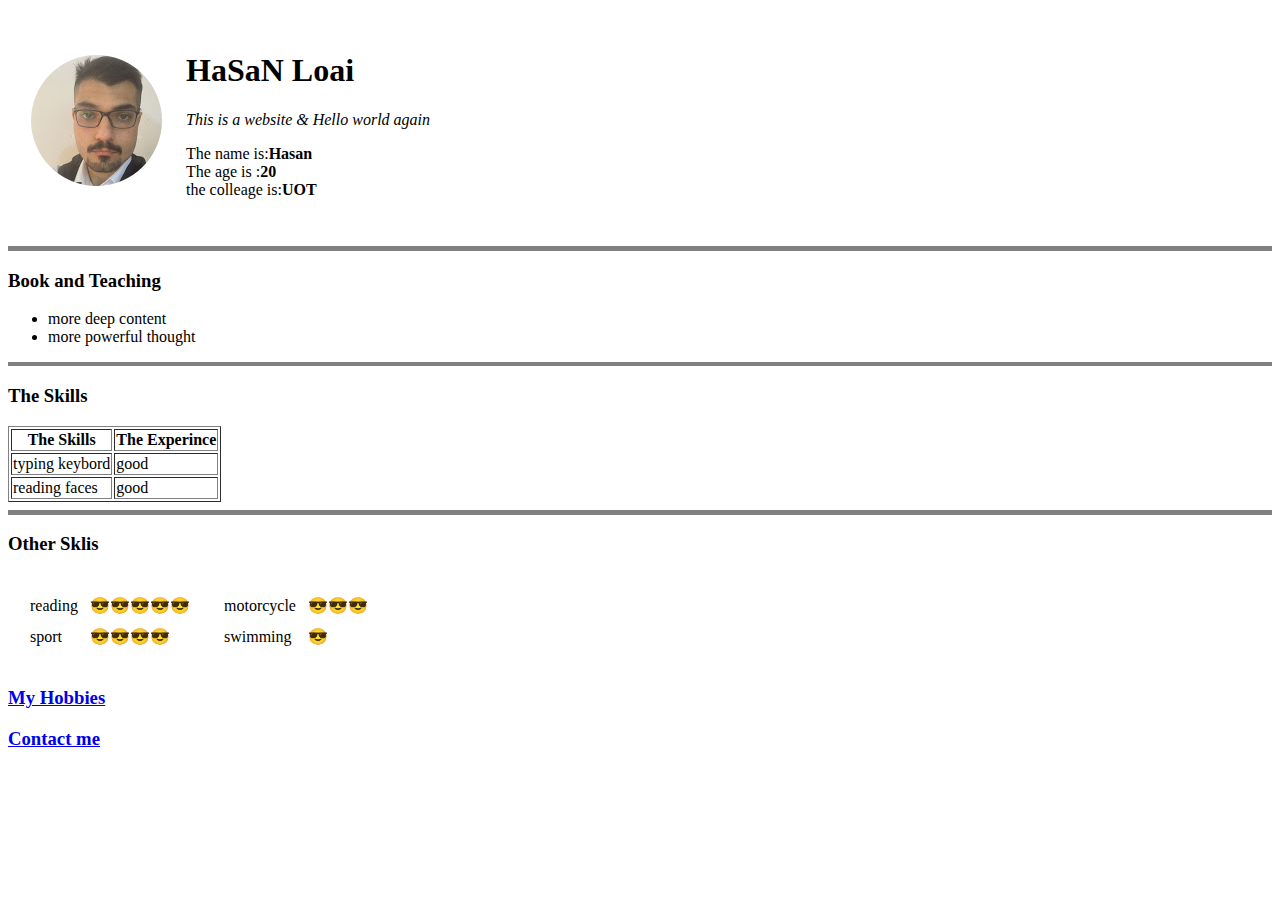
==== index.html @ 4924404e "My initial website" ====
<!DOCTYPE html>
<html lang="en" dir="ltr">
  <head>
    <meta charset="utf-8">
    <title>HaSan's website</title>
  </head>
  <body>
    <table cellspacing="22" >
      <tr>
        <td><img src="hasan.png" alt="HaSaN-Loai-Picture"></td>
        <td><h1>HaSaN Loai</h1>
        <p><em>This is a website & Hello world again</em></p>
        <p>The name is:<strong>Hasan</strong>
          <br>The age is :<strong>20</strong>
          <br>the colleage is:<strong>UOT</strong>
        </p></td>
      </tr>
    </table>
    <hr noshade size="5">
    <h3>Book and Teaching</h3>
    <ul>
      <li>more deep content</li>
      <li>more powerful thought</li>
    </ul>
    <hr size="4" noshade>
    <h3>The Skills</h3>
    <table border="1" >
      <thead>
        <tr>
          <th>The Skills</th>
          <th>The Experince</th>
        </tr>
      </thead>
      <tbody>
        <tr>
          <td>typing keybord</td>
          <td>good</td>
        </tr>
        <tr>
          <td>reading faces</td>
          <td>good</td>
        </tr>
      </tbody>
    </table>
    <hr noshade size="5">
    <h3>Other Sklis</h3>
  <table  cellspacing="10">
  <tr>
    <td>
      <table cellspacing="10">
        <tr>
          <td>reading</td>
          <td>😎😎😎😎😎</td>
        </tr>
        <tr>
          <td>sport</td>
          <td>😎😎😎😎</td>
        </tr>
      </table>
    </td>
    <td>
      <table cellspacing="10">
        <tr>
          <td>motorcycle</td>
          <td>😎😎😎</td>
        </tr>
        </tr>
        <tr>
          <td>swimming</td>
          <td>😎</td>
        </tr>
      </table>
    </td>
  </tr>
  </table>
    <h3><a href="hobbies.html">My Hobbies</a></h3>
    <h3><a href="contact.html">Contact me</a></h3>
  </body>
</html>
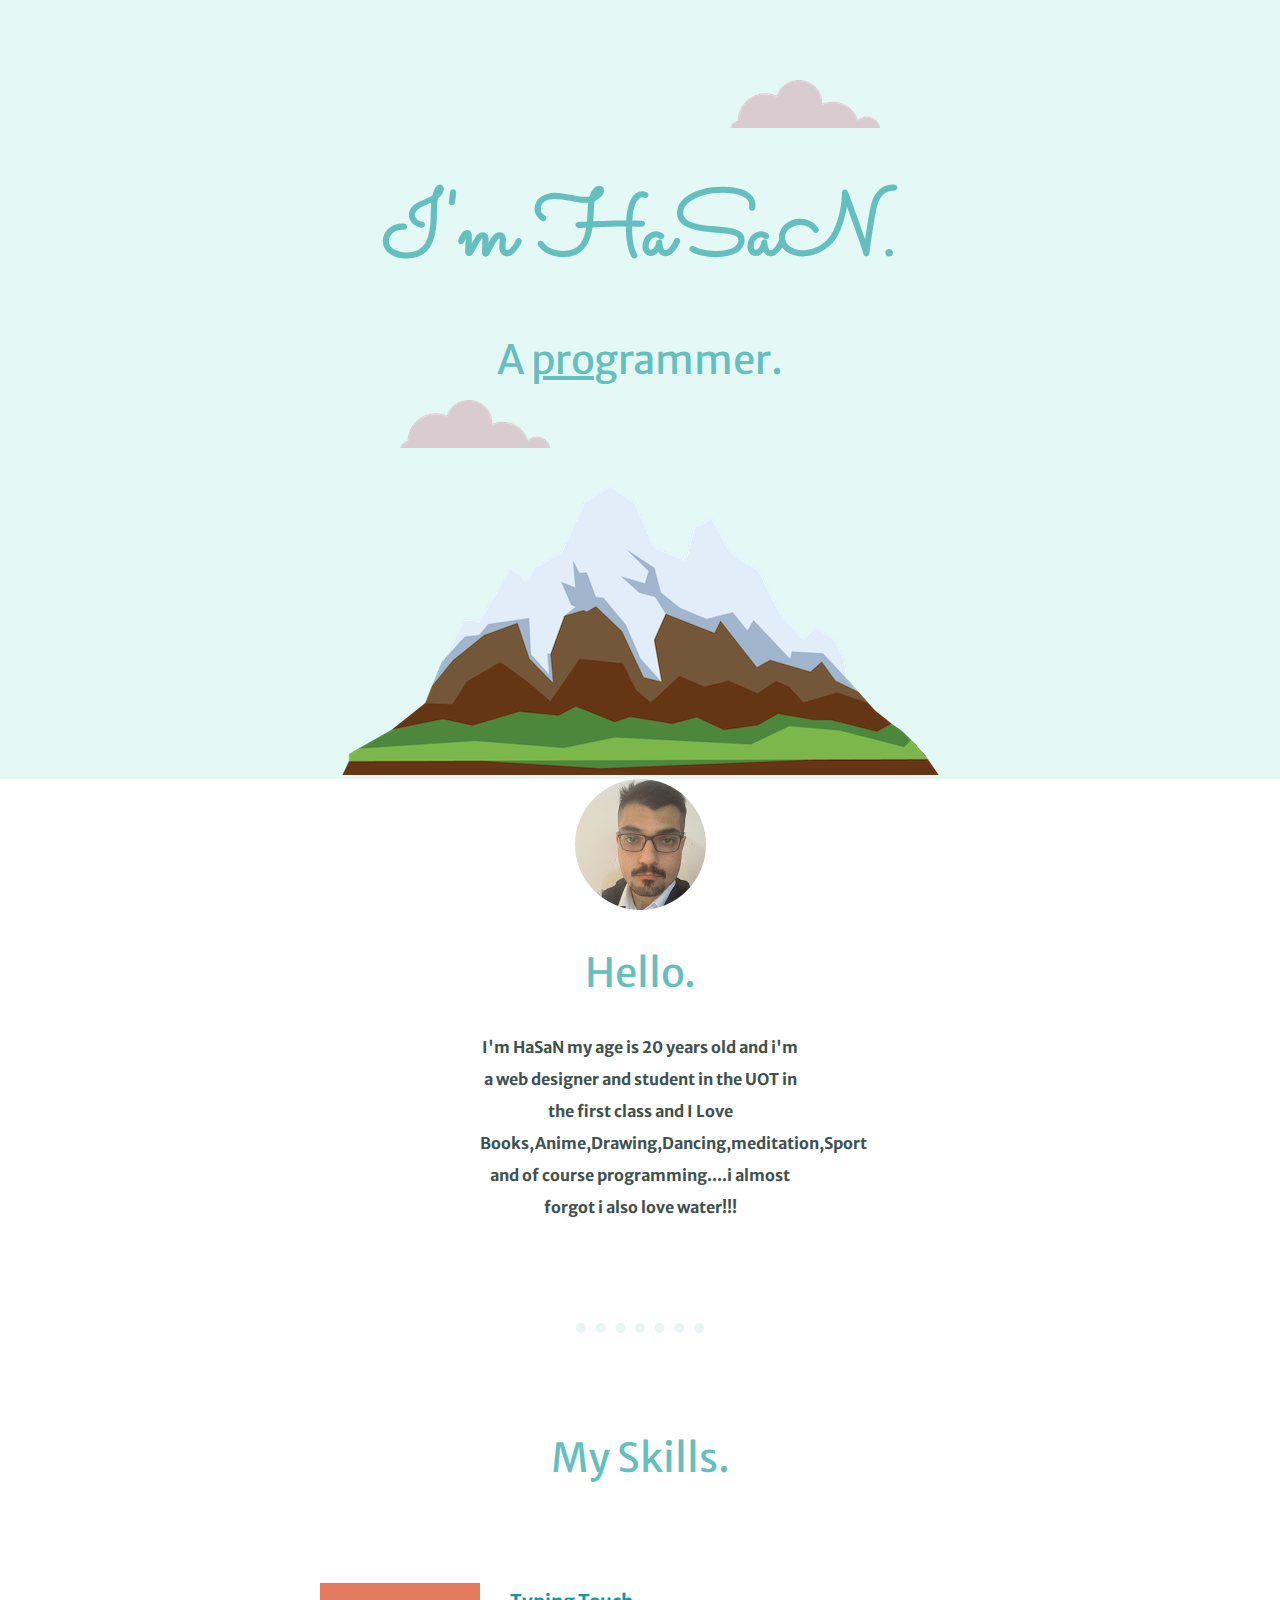
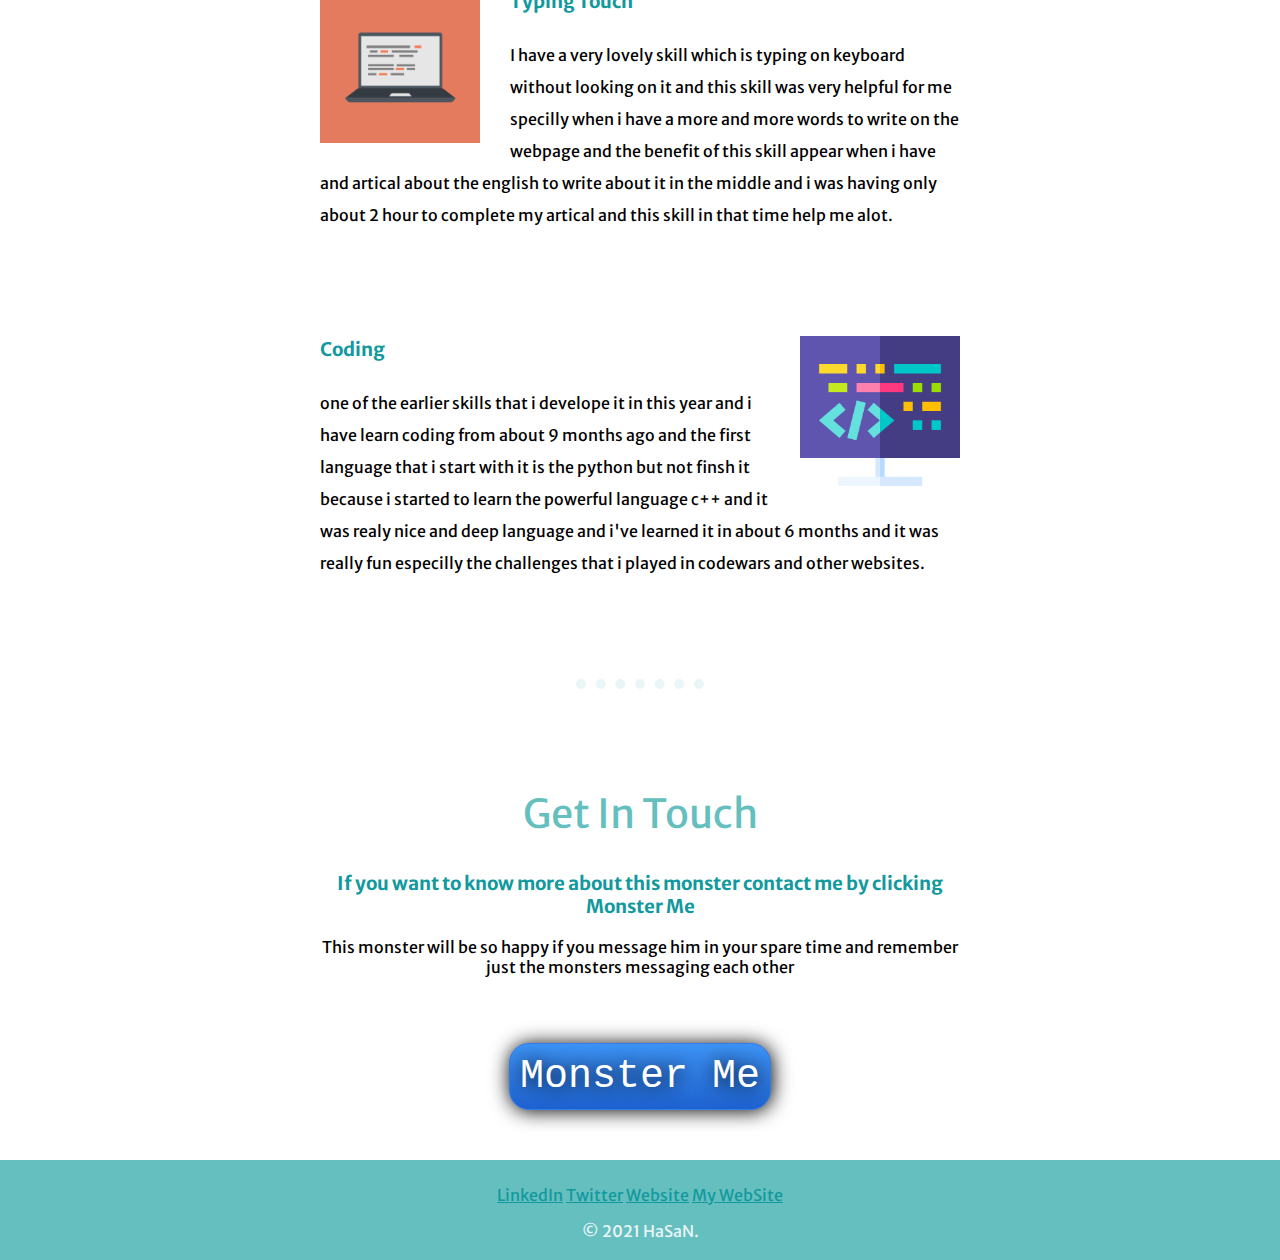
==== commit 2f188893: "Add files via upload" ====
--- a/index.html
+++ b/index.html
@@ -2,78 +2,56 @@
 <html lang="en" dir="ltr">
   <head>
     <meta charset="utf-8">
-    <title>HaSan's website</title>
+    <title>HaSaN's WebSite</title>
+    <link rel="stylesheet" href="css/styles.css">
+    <link rel="icon" href="imgages/code.ico">
+    <link rel="preconnect" href="https://fonts.googleapis.com">
+    <link rel="preconnect" href="https://fonts.gstatic.com" crossorigin>
+    <link href="https://fonts.googleapis.com/css2?family=Anton&family=Dancing+Script&family=Merriweather+Sans:wght@300&display=swap" rel="stylesheet">
+    <link href="https://fonts.googleapis.com/css2?family=Sacramento&display=swap" rel="stylesheet">
   </head>
   <body>
-    <table cellspacing="22" >
-      <tr>
-        <td><img src="hasan.png" alt="HaSaN-Loai-Picture"></td>
-        <td><h1>HaSaN Loai</h1>
-        <p><em>This is a website & Hello world again</em></p>
-        <p>The name is:<strong>Hasan</strong>
-          <br>The age is :<strong>20</strong>
-          <br>the colleage is:<strong>UOT</strong>
-        </p></td>
-      </tr>
-    </table>
-    <hr noshade size="5">
-    <h3>Book and Teaching</h3>
-    <ul>
-      <li>more deep content</li>
-      <li>more powerful thought</li>
-    </ul>
-    <hr size="4" noshade>
-    <h3>The Skills</h3>
-    <table border="1" >
-      <thead>
-        <tr>
-          <th>The Skills</th>
-          <th>The Experince</th>
-        </tr>
-      </thead>
-      <tbody>
-        <tr>
-          <td>typing keybord</td>
-          <td>good</td>
-        </tr>
-        <tr>
-          <td>reading faces</td>
-          <td>good</td>
-        </tr>
-      </tbody>
-    </table>
-    <hr noshade size="5">
-    <h3>Other Sklis</h3>
-  <table  cellspacing="10">
-  <tr>
-    <td>
-      <table cellspacing="10">
-        <tr>
-          <td>reading</td>
-          <td>😎😎😎😎😎</td>
-        </tr>
-        <tr>
-          <td>sport</td>
-          <td>😎😎😎😎</td>
-        </tr>
-      </table>
-    </td>
-    <td>
-      <table cellspacing="10">
-        <tr>
-          <td>motorcycle</td>
-          <td>😎😎😎</td>
-        </tr>
-        </tr>
-        <tr>
-          <td>swimming</td>
-          <td>😎</td>
-        </tr>
-      </table>
-    </td>
-  </tr>
-  </table>
-    <h3><a href="hobbies.html">My Hobbies</a></h3>
-    <h3><a href="contact.html">Contact me</a></h3>
+    <div class="top-container">
+      <img class="top-cloud"src="imgages/cloud.png" alt="cloud-image">
+      <h1>I'm HaSaN.</h1>
+      <h2>A <span class="pro">pro</span>grammer.</h2>
+      <img class="bottom-cloud"src="imgages/cloud.png" alt="cloud-image">
+      <img src="imgages/mountain.png" alt="mountain-image">
+    </div>
+    <div class="middle-container">
+      <div class="profile">
+        <img src="imgages/hasan.png" alt="profile-photo">
+        <h2>Hello.</h2>
+        <p> I'm HaSaN my age is 20 years old and i'm a web designer and student in the UOT in the first class and I Love Books,Anime,Drawing,Dancing,meditation,Sport and of course programming....i almost forgot i also love water!!!</p>
+      </div>
+      <hr>
+      <div class="skills">
+        <h2>My Skills.</h2>
+        <div class="skill-row">
+          <img class="computer-img" src="imgages/computer.png" alt="computer-photo">
+          <h3>Typing Touch</h3>
+          <p class="skill-typing-description">I have a very lovely skill which is typing on keyboard without looking on it and this skill was very helpful for me specilly when i have a more and more words to write on the webpage and the benefit of this skill appear when i have and artical about the english to write about it in the middle and i was having only about 2 hour to complete my artical and this skill in that time help me alot. </p>
+        </div>
+        <div class="skill-row">
+          <img class="code-img" src="imgages/coding.png" alt="meditation-photo">
+          <h3>Coding</h3>
+          <p class="skill-coding-description">one of the earlier skills that i develope it in this year and i have learn coding from about 9 months ago and the first language that i start with it is the python but not finsh it because i started to learn the powerful language c++ and it was realy nice and deep language and i've learned it in about 6 months and it was really fun especilly the challenges that i played in codewars and other websites. </p>
+        </div>
+      </div>
+      <hr>
+      <div class="contact-me">
+        <h2>Get In Touch</h2>
+        <h3>If you want to know more about this monster contact me by clicking Monster Me </h3>
+        <p>This monster will be so happy if you message him in your spare time and remember just the monsters messaging each other</p>
+        <a class="btn" href="mailto:hasanluy851@gmail.com">Monster Me</a>
+      </div>
+    </div>
+    <div class="bottom-container">
+      <a class="footer-link" href="https://www.linkedin.com/">LinkedIn</a>
+      <a class="footer-link" href="https://twitter.com/">Twitter</a>
+      <a class="footer-link" href="https://www.appbrewery.co/">Website</a>
+      <a class="footer-link" href="https://hassanluy.github.io/HaSaN/">My WebSite</a>
+      <p class="footer">© 2021 HaSaN.</p>
+    </div>
   </body>
 </html>
--- a/css/styles.css
+++ b/css/styles.css
@@ -0,0 +1,136 @@
+body{
+  margin: 0;
+  text-align: center;
+  font-family: 'Merriweather Sans', sans-serif;
+}
+a{
+  color: #11999E;
+}
+h1{
+  color: #66BFBF;
+  font-size: 5.625rem;
+  font-family: 'Sacramento', sans-serif;
+  margin:50px auto 0;
+}
+h2{
+  color: #66BFBF;
+  font-size: 2.5rem;
+  font-weight: normal;
+}
+.profile p{
+  line-height: 2;
+  color: #40514E;
+  width: 25%;
+  margin:auto;
+  font-weight: bold;
+}
+h3{
+  color: #11999E;
+  font-family: 'Merriweather Sans', sans-serif;
+}
+.top-container{
+  background-color: #E4F9F5;
+  position: relative;
+  padding-top: 120px;
+}
+.middle-container{
+
+}
+.bottom-container{
+background-color: #66BFBF;
+height: 100px
+}
+.pro{
+  text-decoration: underline;
+}
+.bottom-cloud{
+  position: absolute;
+  left: 400px;
+  top: 400px;
+}
+.top-cloud{
+position: absolute;
+  right: 400px;
+  top: 80px;
+}
+.skill-row{
+  width: 50%;
+  margin: 100px auto;
+  text-align: left;
+  line-height: 2;
+}
+.computer-img{
+  width: 25%;
+  float: left;
+  margin-right: 30px;
+}
+.code-img{
+  width: 25%;
+  float: right;
+  margin-left: 30px;
+}
+hr{
+  border-style: dotted none none;
+  border-top-color: #EAF6F6;
+  border-width: 10px;
+  width: 10%;
+  margin: 100px auto;
+}
+.footer-link{
+  position: relative;
+  top: 25px;
+  color: #11999E;
+}
+.footer{
+  position: relative;
+  top: 25px;
+  color: #EAF6F6;
+}
+.btn{
+
+  margin: 50px auto;
+  width:
+}
+.btn {
+   background: #3D94F6;
+   background-image: -webkit-linear-gradient(top, #3D94F6, #1E62D0);
+   background-image: -moz-linear-gradient(top, #3D94F6, #1E62D0);
+   background-image: -ms-linear-gradient(top, #3D94F6, #1E62D0);
+   background-image: -o-linear-gradient(top, #3D94F6, #1E62D0);
+   background-image: -webkit-gradient(to bottom, #3D94F6, #1E62D0);
+   -webkit-border-radius: 20px;
+   -moz-border-radius: 20px;
+   border-radius: 20px;
+   color: #FFFFFF;
+   font-family: Courier New;
+   font-size: 40px;
+   font-weight: 100;
+   padding: 10px;
+   -webkit-box-shadow: 1px 1px 20px 0 #000000;
+   -moz-box-shadow: 1px 1px 20px 0 #000000;
+   box-shadow: 1px 1px 20px 0 #000000;
+   text-shadow: 1px 1px 20px #000000;
+   border: solid #337FED 1px;
+   text-decoration: none;
+   display: inline-block;
+   cursor: pointer;
+   text-align: center;
+}
+
+.btn:hover {
+   border: solid #000000 1px;
+   background: #1E62D0;
+   background-image: -webkit-linear-gradient(top, #1E62D0, #3D94F6);
+   background-image: -moz-linear-gradient(top, #1E62D0, #3D94F6);
+   background-image: -ms-linear-gradient(top, #1E62D0, #3D94F6);
+   background-image: -o-linear-gradient(top, #1E62D0, #3D94F6);
+   background-image: -webkit-gradient(to bottom, #1E62D0, #3D94F6);
+   -webkit-border-radius: 20px;
+   -moz-border-radius: 20px;
+   border-radius: 20px;
+   text-decoration: none;
+}
+.contact-me{
+  width: 50%;
+  margin:auto;
+}
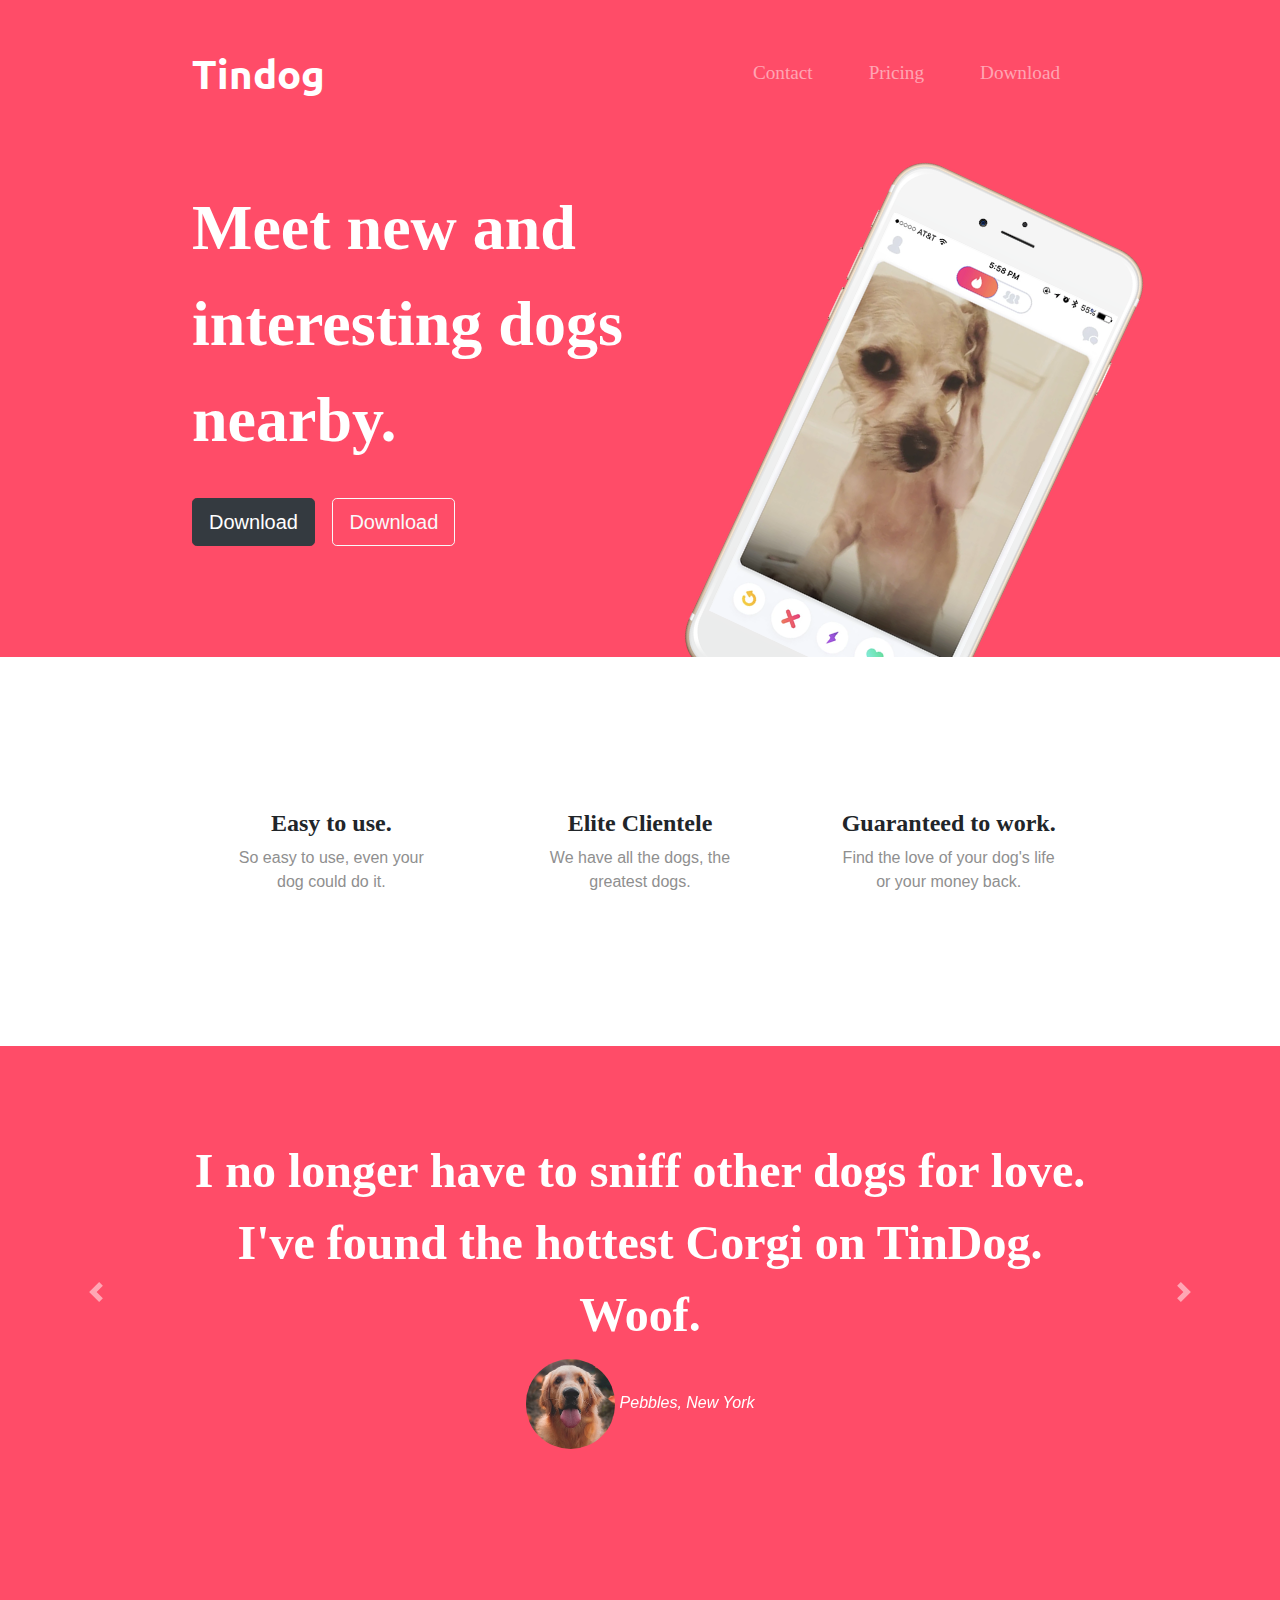
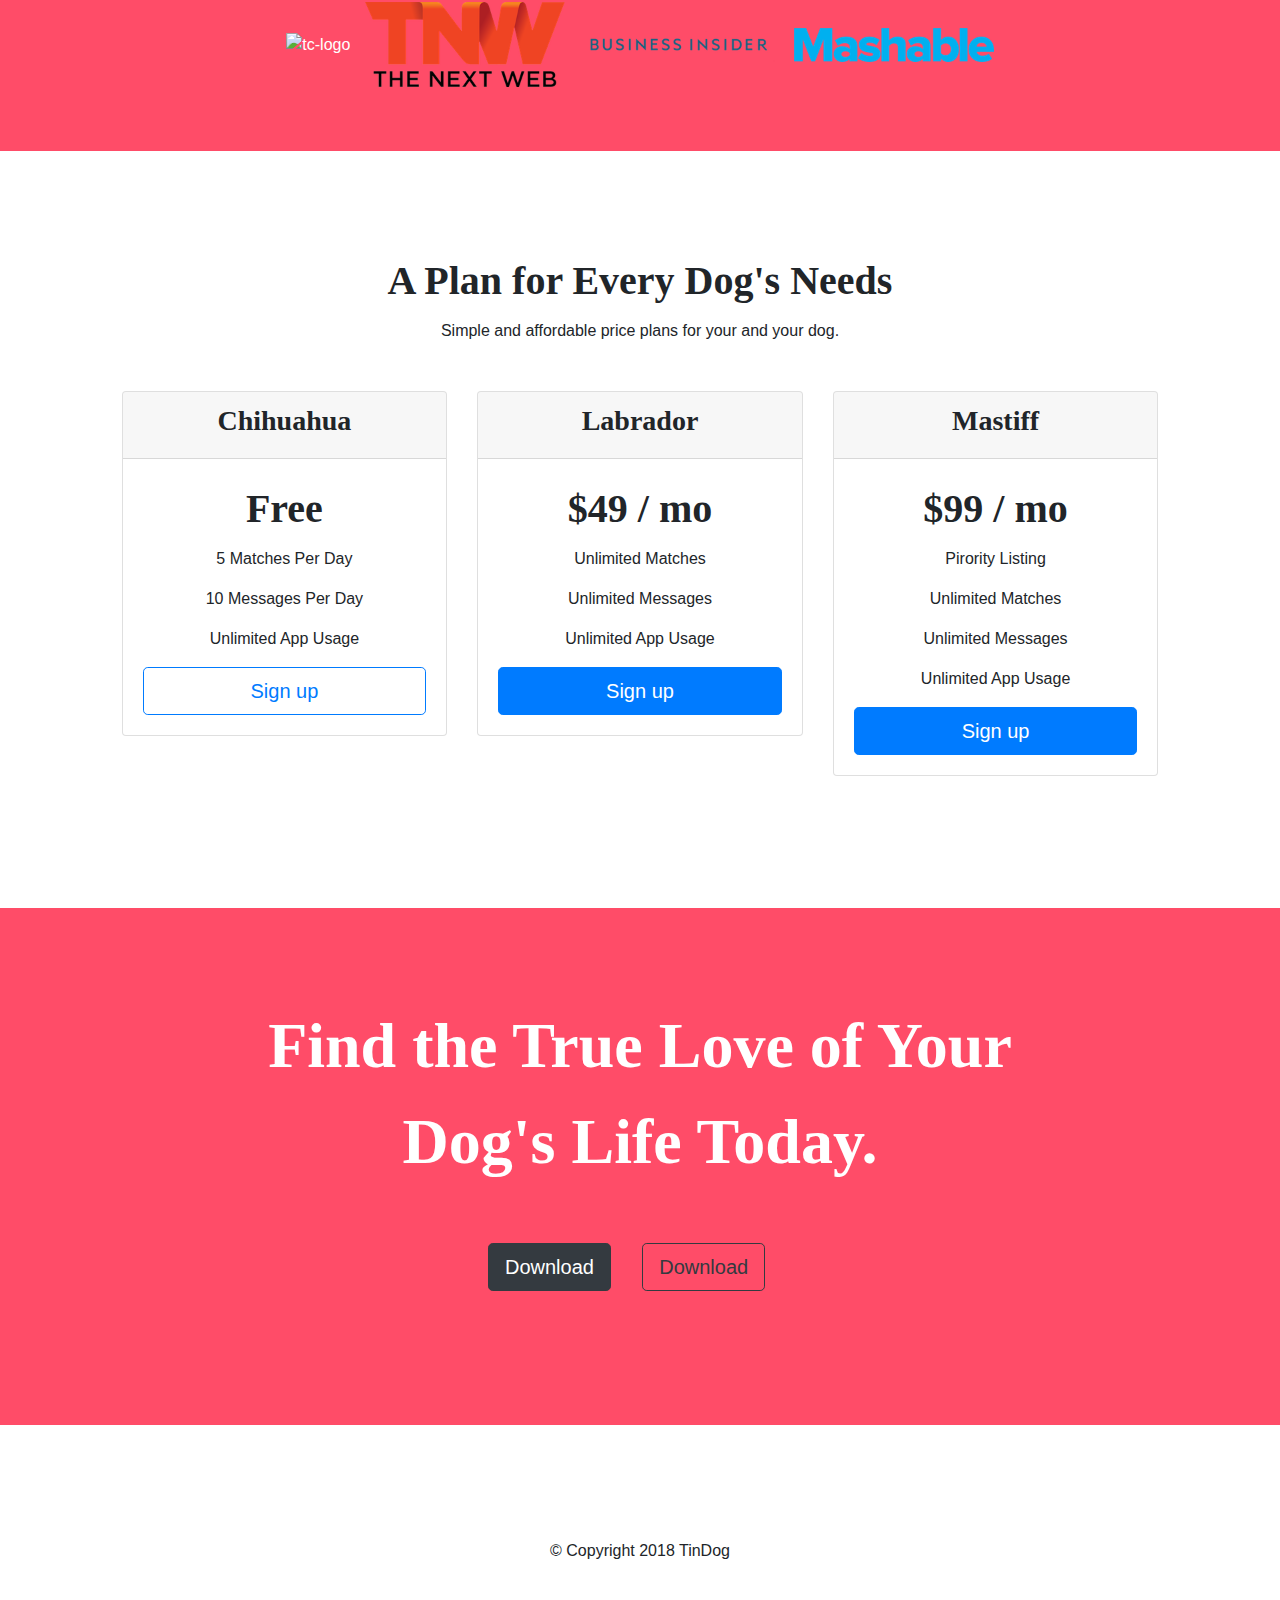
==== commit a2500590: "Add files via upload" ====
--- a/index.html
+++ b/index.html
@@ -1,57 +1,181 @@
 <!DOCTYPE html>
-<html lang="en" dir="ltr">
-  <head>
-    <meta charset="utf-8">
-    <title>HaSaN's WebSite</title>
-    <link rel="stylesheet" href="css/styles.css">
-    <link rel="icon" href="imgages/code.ico">
-    <link rel="preconnect" href="https://fonts.googleapis.com">
-    <link rel="preconnect" href="https://fonts.gstatic.com" crossorigin>
-    <link href="https://fonts.googleapis.com/css2?family=Anton&family=Dancing+Script&family=Merriweather+Sans:wght@300&display=swap" rel="stylesheet">
-    <link href="https://fonts.googleapis.com/css2?family=Sacramento&display=swap" rel="stylesheet">
-  </head>
-  <body>
-    <div class="top-container">
-      <img class="top-cloud"src="imgages/cloud.png" alt="cloud-image">
-      <h1>I'm HaSaN.</h1>
-      <h2>A <span class="pro">pro</span>grammer.</h2>
-      <img class="bottom-cloud"src="imgages/cloud.png" alt="cloud-image">
-      <img src="imgages/mountain.png" alt="mountain-image">
-    </div>
-    <div class="middle-container">
-      <div class="profile">
-        <img src="imgages/hasan.png" alt="profile-photo">
-        <h2>Hello.</h2>
-        <p> I'm HaSaN my age is 20 years old and i'm a web designer and student in the UOT in the first class and I Love Books,Anime,Drawing,Dancing,meditation,Sport and of course programming....i almost forgot i also love water!!!</p>
-      </div>
-      <hr>
-      <div class="skills">
-        <h2>My Skills.</h2>
-        <div class="skill-row">
-          <img class="computer-img" src="imgages/computer.png" alt="computer-photo">
-          <h3>Typing Touch</h3>
-          <p class="skill-typing-description">I have a very lovely skill which is typing on keyboard without looking on it and this skill was very helpful for me specilly when i have a more and more words to write on the webpage and the benefit of this skill appear when i have and artical about the english to write about it in the middle and i was having only about 2 hour to complete my artical and this skill in that time help me alot. </p>
+<html>
+
+<head>
+  <meta charset="utf-8">
+  <title>TinDog</title>
+  <!-- google fonts -->
+  <link rel="preconnect" href="https://fonts.googleapis.com">
+  <link rel="preconnect" href="https://fonts.gstatic.com" crossorigin>
+  <link href="https://fonts.googleapis.com/css2?family=Montserrat:wght@100;400;900&family=Ubuntu&display=swap" rel="stylesheet">
+  <!-- fontawesome -->
+  <link rel="stylesheet" href="https://pro.fontawesome.com/releases/v5.10.0/css/all.css" integrity="sha384-AYmEC3Yw5cVb3ZcuHtOA93w35dYTsvhLPVnYs9eStHfGJvOvKxVfELGroGkvsg+p" crossorigin="anonymous" />
+  <link rel="stylesheet" href="https://maxcdn.bootstrapcdn.com/bootstrap/4.0.0/css/bootstrap.min.css" integrity="sha384-Gn5384xqQ1aoWXA+058RXPxPg6fy4IWvTNh0E263XmFcJlSAwiGgFAW/dAiS6JXm" crossorigin="anonymous">
+  <!-- css style -->
+  <link rel="stylesheet" href="css/styles.css">
+  <!-- java.s -->
+  <script src="https://code.jquery.com/jquery-3.2.1.slim.min.js" integrity="sha384-KJ3o2DKtIkvYIK3UENzmM7KCkRr/rE9/Qpg6aAZGJwFDMVNA/GpGFF93hXpG5KkN" crossorigin="anonymous"></script>
+  <script src="https://cdnjs.cloudflare.com/ajax/libs/popper.js/1.12.9/umd/popper.min.js" integrity="sha384-ApNbgh9B+Y1QKtv3Rn7W3mgPxhU9K/ScQsAP7hUibX39j7fakFPskvXusvfa0b4Q" crossorigin="anonymous"></script>
+  <script src="https://maxcdn.bootstrapcdn.com/bootstrap/4.0.0/js/bootstrap.min.js" integrity="sha384-JZR6Spejh4U02d8jOt6vLEHfe/JQGiRRSQQxSfFWpi1MquVdAyjUar5+76PVCmYl" crossorigin="anonymous"></script>
+</head>
+
+<body>
+  <section id="title" class="colored-section">
+    <div class="container-fluid">
+      <!--- navbar --->
+      <nav class="navbar  navbar-expand-lg navbar-dark">
+        <a class="navbar-brand" href="">Tindog</a>
+        <button class="navbar-toggler" type="button" data-toggle="collapse" data-target="#navbarSupportedContent" aria-controls="navbarSupportedContent" aria-expanded="false" aria-label="Toggle navigation">
+          <span class="navbar-toggler-icon"></span>
+        </button>
+        <div class="collapse navbar-collapse" id="navbarSupportedContent">
+          <ul class="navbar-nav ml-auto">
+            <li class="nav-item">
+              <a class="nav-link" href="#footer">Contact</a>
+            </li>
+            <li class="nav-item">
+              <a class="nav-link" href="#pricing">Pricing</a>
+            </li>
+            <li class="nav-item">
+              <a class="nav-link" href="#cta">Download</a>
+            </li>
+          </ul>
         </div>
-        <div class="skill-row">
-          <img class="code-img" src="imgages/coding.png" alt="meditation-photo">
-          <h3>Coding</h3>
-          <p class="skill-coding-description">one of the earlier skills that i develope it in this year and i have learn coding from about 9 months ago and the first language that i start with it is the python but not finsh it because i started to learn the powerful language c++ and it was realy nice and deep language and i've learned it in about 6 months and it was really fun especilly the challenges that i played in codewars and other websites. </p>
+      </nav>
+      <!-- Title -->
+      <div class="row">
+        <div class="col-lg-6 ">
+          <h1 class="big-heading">Meet new and interesting dogs nearby.</h1>
+          <button type="button" class="btn btn-dark btn-lg download-title"><i class="fab fa-apple"></i> Download</button>
+          <button type="button" class="btn btn-outline-light btn-lg download-title"><i class=" fab fa-google-play"></i> Download</button>
+        </div>
+        <div class="col-lg-6 ">
+          <img src="images/iphone6.png" alt="iphone-mockup" class="img-dog-title">
         </div>
       </div>
-      <hr>
-      <div class="contact-me">
-        <h2>Get In Touch</h2>
-        <h3>If you want to know more about this monster contact me by clicking Monster Me </h3>
-        <p>This monster will be so happy if you message him in your spare time and remember just the monsters messaging each other</p>
-        <a class="btn" href="mailto:hasanluy851@gmail.com">Monster Me</a>
+    </div>
+  </section>
+  <!-- Features -->
+  <section id="features" class="feature white-section">
+    <div class="container-fluid">
+      <div class="row">
+        <div class="col-lg-4 feature-box">
+          <i class=" fa-4x fas fa-check-circle img-feature d-flex justify-content-center"></i>
+          <h3 class="feature-title">Easy to use.</h3>
+          <p class="feature-p">So easy to use, even your dog could do it.</p>
+        </div>
+        <div class="col-lg-4 feature-box">
+          <i class=" fa-4x fas fa-bullseye img-feature d-flex justify-content-center"></i>
+          <h3 class="feature-title">Elite Clientele</h3>
+          <p class="feature-p">We have all the dogs, the greatest dogs.</p>
+        </div>
+        <div class="col-lg-4 feature-box">
+          <i class=" fa-4x fas fa-heart img-feature d-flex justify-content-center"></i>
+          <h3 class="feature-title">Guaranteed to work.</h3>
+          <p class="feature-p">Find the love of your dog's life or your money back.</p>
+        </div>
+      </div>
+  </section>
+  <!-- Testimonials -->
+  <section id="testimonials" class="colored-section">
+    <div id="carouselExampleControls" class="carousel slide" data-ride="carousel">
+      <div class="carousel-inner">
+        <div class="carousel-item active container-fluid">
+          <h2 class="testimonial-text">I no longer have to sniff other dogs for love. I've found the hottest Corgi on TinDog. Woof.</h2>
+          <img class="testimonial-img" src="images/dog-img.jpg" alt="dog-profile">
+          <em>Pebbles, New York</em>
+        </div>
+        <div class="carousel-item container-fluid">
+          <h2 class="testimonial-text">My dog used to be so lonely, but with TinDog's help, they've found the love of their life. I think.</h2>
+          <img class="testimonial-img" src="images/lady-img.jpg" alt="lady-profile">
+          <em>Beverly, Illinois</em>
+        </div>
+      </div>
+      <a class="carousel-control-prev" href="#carouselExampleControls" role="button" data-slide="prev">
+        <span class="carousel-control-prev-icon" aria-hidden="true"></span>
+        <span class="sr-only">Previous</span>
+      </a>
+      <a class="carousel-control-next" href="#carouselExampleControls" role="button" data-slide="next">
+        <span class="carousel-control-next-icon" aria-hidden="true"></span>
+        <span class="sr-only">Next</span>
+      </a>
+    </div>
+  </section>
+  <!-- Press -->
+  <section id="press" class="colored-section">
+    <img src="images/techcrunch.png" alt="tc-logo" class="press-img">
+    <img src="images/tnw.png" alt="tnw-logo" class="press-img">
+    <img src="images/bizinsider.png" alt="biz-insider-logo" class="press-img">
+    <img src="images/mashable.png" alt="mashable-logo" class="press-img">
+  </section>
+  <!-- Pricing -->
+  <section id="pricing" class="white-section">
+    <h2 class="section-heading">A Plan for Every Dog's Needs</h2>
+    <p>Simple and affordable price plans for your and your dog.</p>
+    <div class="row r-pricing">
+      <div class="col-lg-4 col-md-6">
+        <div class="card">
+          <div class="card-header">
+            <h3>Chihuahua</h3>
+          </div>
+          <div class="card-body">
+            <h2 class="section-heading">Free</h2>
+            <p>5 Matches Per Day</p>
+            <p>10 Messages Per Day</p>
+            <p>Unlimited App Usage</p>
+            <button type="button" class="btn btn-outline-primary btn-lg btn-block"> Sign up</button>
+          </div>
+        </div>
+      </div>
+      <div class="col-lg-4 col-md-6">
+        <div class="card">
+          <div class="card-header">
+            <h3>Labrador</h3>
+          </div>
+          <div class="card-body">
+            <h2 class="section-heading">$49 / mo</h2>
+            <p>Unlimited Matches</p>
+            <p>Unlimited Messages</p>
+            <p>Unlimited App Usage</p>
+            <button type="button" class="btn btn-primary btn-lg btn-block"> Sign up</button>
+          </div>
+        </div>
+      </div>
+      <div class="col-lg-4">
+        <div class="card">
+          <div class="card-header">
+            <h3>Mastiff</h3>
+          </div>
+          <div class="card-body">
+            <h2 class="section-heading">$99 / mo</h2>
+            <p>Pirority Listing</p>
+            <p>Unlimited Matches</p>
+            <p>Unlimited Messages</p>
+            <p>Unlimited App Usage</p>
+            <button type="button" class="btn btn-primary btn-lg btn-block"> Sign up</button>
+          </div>
+        </div>
       </div>
     </div>
-    <div class="bottom-container">
-      <a class="footer-link" href="https://www.linkedin.com/">LinkedIn</a>
-      <a class="footer-link" href="https://twitter.com/">Twitter</a>
-      <a class="footer-link" href="https://www.appbrewery.co/">Website</a>
-      <a class="footer-link" href="https://hassanluy.github.io/HaSaN/">My WebSite</a>
-      <p class="footer">© 2021 HaSaN.</p>
+  </section>
+  <!-- Call to Action -->
+  <section id="cta" class="colored-section">
+    <div class="container-fluid">
+      <h3 class="big-heading">Find the True Love of Your Dog's Life Today.</h3>
+      <button type="button" class="btn btn-lg btn-dark icon-cta download-title"><i class="fab fa-apple"></i> Download</button>
+      <button type="button" class="btn btn-lg btn-outline-dark icon-cta download-title"><i class="fab fa-google-play"></i> Download</button>
     </div>
-  </body>
+  </section>
+  <!-- Footer -->
+  <footer id="footer" class="whtie-section">
+    <div class="container-fluid">
+      <i class="fab fa-twitter footer-icon"></i>
+      <i class="fab fa-facebook-f footer-icon"></i>
+      <i class="fab fa-instagram footer-icon"></i>
+      <i class="far fa-envelope footer-icon"></i>
+      <p>© Copyright 2018 TinDog</p>
+    </div>
+  </footer>
+</body>
+
 </html>
--- a/css/styles.css
+++ b/css/styles.css
@@ -1,136 +1,137 @@
+/****************** Tags  ***********************/
 body{
-  margin: 0;
+  font-family: 'Montserrat-Black', sans-serif;
   text-align: center;
-  font-family: 'Merriweather Sans', sans-serif;
 }
-a{
-  color: #11999E;
+h1,h2,h3,h4,h5,h6{
+  font-family:"Montserrat-bold";
+  font-weight: bold;
+  /*line-height: 1.5; */
 }
-h1{
-  color: #66BFBF;
-  font-size: 5.625rem;
-  font-family: 'Sacramento', sans-serif;
-  margin:50px auto 0;
+                /****************** IDs  ***********************/
+#features{
+position:relative;
+z-index: 1;
 }
-h2{
-  color: #66BFBF;
+#testimonials{
+  background-color:#FF4C68;
+}
+#press{
+  padding:5% 7%;
+}
+#pricing{
+  padding: 100px;
+}
+
+                /****************** Classes  ***********************/
+/* heading */
+.big-heading{
+  font-size: 4rem;
+  line-height: 1.5;
+  font-family: "Montserrat-Black";
+}
+.section-heading{
+  font-weight: bolder;
   font-size: 2.5rem;
-  font-weight: normal;
+  line-height: 1.5;
 }
-.profile p{
-  line-height: 2;
-  color: #40514E;
-  width: 25%;
-  margin:auto;
+/* containers */
+.container-fluid{
+  padding: 7% 15%;
+}
+#title .container-fluid{
+  padding: 3% 15% 7%;
+  text-align: left;
+}
+/* section-color */
+.colored-section{
+  background-color: #FF4C68;
+  color: #fff;
+}
+.white-section{
+  background-color: #fff;
+}
+/* navbar */
+.navbar-brand{
+  font-family: "Ubuntu";
+  font-size: 2.5rem;
   font-weight: bold;
 }
-h3{
-  color: #11999E;
-  font-family: 'Merriweather Sans', sans-serif;
+.nav-item{
+  padding: 0 20px;
 }
-.top-container{
-  background-color: #E4F9F5;
-  position: relative;
-  padding-top: 120px;
+.nav-link{
+  font-size: 1.2rem;
+  font-family: "Montserrat-light";
 }
-.middle-container{
+.navbar{
+  padding:0 0 4.5rem;
+}
+/* Download title */
+.download-title{
+  margin: 5% 3% 5% 0;
 
 }
-.bottom-container{
-background-color: #66BFBF;
-height: 100px
+/* img-title */
+.img-dog-title{
+  transform: rotate(25deg);
+  width: 60%;
+  margin-left: 7.5rem;
+  position: absolute;
 }
-.pro{
-  text-decoration: underline;
+/* section features */
+
+ .img-feature{
+   color: #ef8172;
+    margin-bottom: 1rem; /*to make space between the text and the icon photo */
+ }
+ .feature-title{
+   font-size: 1.5rem;
+ }
+ .feature-p{
+   color: #8f8f8f;
+ }
+.feature-box{
+  padding: 5%;
 }
-.bottom-cloud{
-  position: absolute;
-  left: 400px;
-  top: 400px;
+.img-feature:hover{
+  color: #FF4C6f;
 }
-.top-cloud{
-position: absolute;
-  right: 400px;
-  top: 80px;
+/* testimonials */
+.testimonial-img{
+  width: 10%;
+  border-radius: 100%;
+
 }
-.skill-row{
-  width: 50%;
-  margin: 100px auto;
-  text-align: left;
-  line-height: 2;
+.testimonial-text{
+    line-height: 1.5;
+    font-size: 3rem;
 }
-.computer-img{
-  width: 25%;
-  float: left;
-  margin-right: 30px;
+/* section-press */
+
+.press-img{
+  margin: 0 5px;
+    width: 200px;
 }
-.code-img{
-  width: 25%;
-  float: right;
-  margin-left: 30px;
+/* pricing */
+.r-pricing{
+  padding: 3% 2%;
 }
-hr{
-  border-style: dotted none none;
-  border-top-color: #EAF6F6;
-  border-width: 10px;
-  width: 10%;
-  margin: 100px auto;
-}
-.footer-link{
-  position: relative;
-  top: 25px;
-  color: #11999E;
-}
-.footer{
-  position: relative;
-  top: 25px;
-  color: #EAF6F6;
-}
-.btn{
-
-  margin: 50px auto;
-  width:
-}
-.btn {
-   background: #3D94F6;
-   background-image: -webkit-linear-gradient(top, #3D94F6, #1E62D0);
-   background-image: -moz-linear-gradient(top, #3D94F6, #1E62D0);
-   background-image: -ms-linear-gradient(top, #3D94F6, #1E62D0);
-   background-image: -o-linear-gradient(top, #3D94F6, #1E62D0);
-   background-image: -webkit-gradient(to bottom, #3D94F6, #1E62D0);
-   -webkit-border-radius: 20px;
-   -moz-border-radius: 20px;
-   border-radius: 20px;
-   color: #FFFFFF;
-   font-family: Courier New;
-   font-size: 40px;
-   font-weight: 100;
-   padding: 10px;
-   -webkit-box-shadow: 1px 1px 20px 0 #000000;
-   -moz-box-shadow: 1px 1px 20px 0 #000000;
-   box-shadow: 1px 1px 20px 0 #000000;
-   text-shadow: 1px 1px 20px #000000;
-   border: solid #337FED 1px;
-   text-decoration: none;
-   display: inline-block;
-   cursor: pointer;
-   text-align: center;
+@media (max-width:1010px) {
+  .img-dog-title{
+    position: static;
+    transform: rotate(0);
+    margin: 0;
+  }
+  #title{
+    text-align:center;
+  }
+  #press{
+    padding: 20px 0;
+  }
 }
 
-.btn:hover {
-   border: solid #000000 1px;
-   background: #1E62D0;
-   background-image: -webkit-linear-gradient(top, #1E62D0, #3D94F6);
-   background-image: -moz-linear-gradient(top, #1E62D0, #3D94F6);
-   background-image: -ms-linear-gradient(top, #1E62D0, #3D94F6);
-   background-image: -o-linear-gradient(top, #1E62D0, #3D94F6);
-   background-image: -webkit-gradient(to bottom, #1E62D0, #3D94F6);
-   -webkit-border-radius: 20px;
-   -moz-border-radius: 20px;
-   border-radius: 20px;
-   text-decoration: none;
+/* footer */
+.footer-icon{
+  margin:4rem 0.5rem 1rem;
 }
-.contact-me{
-  width: 50%;
-  margin:auto;
-}
